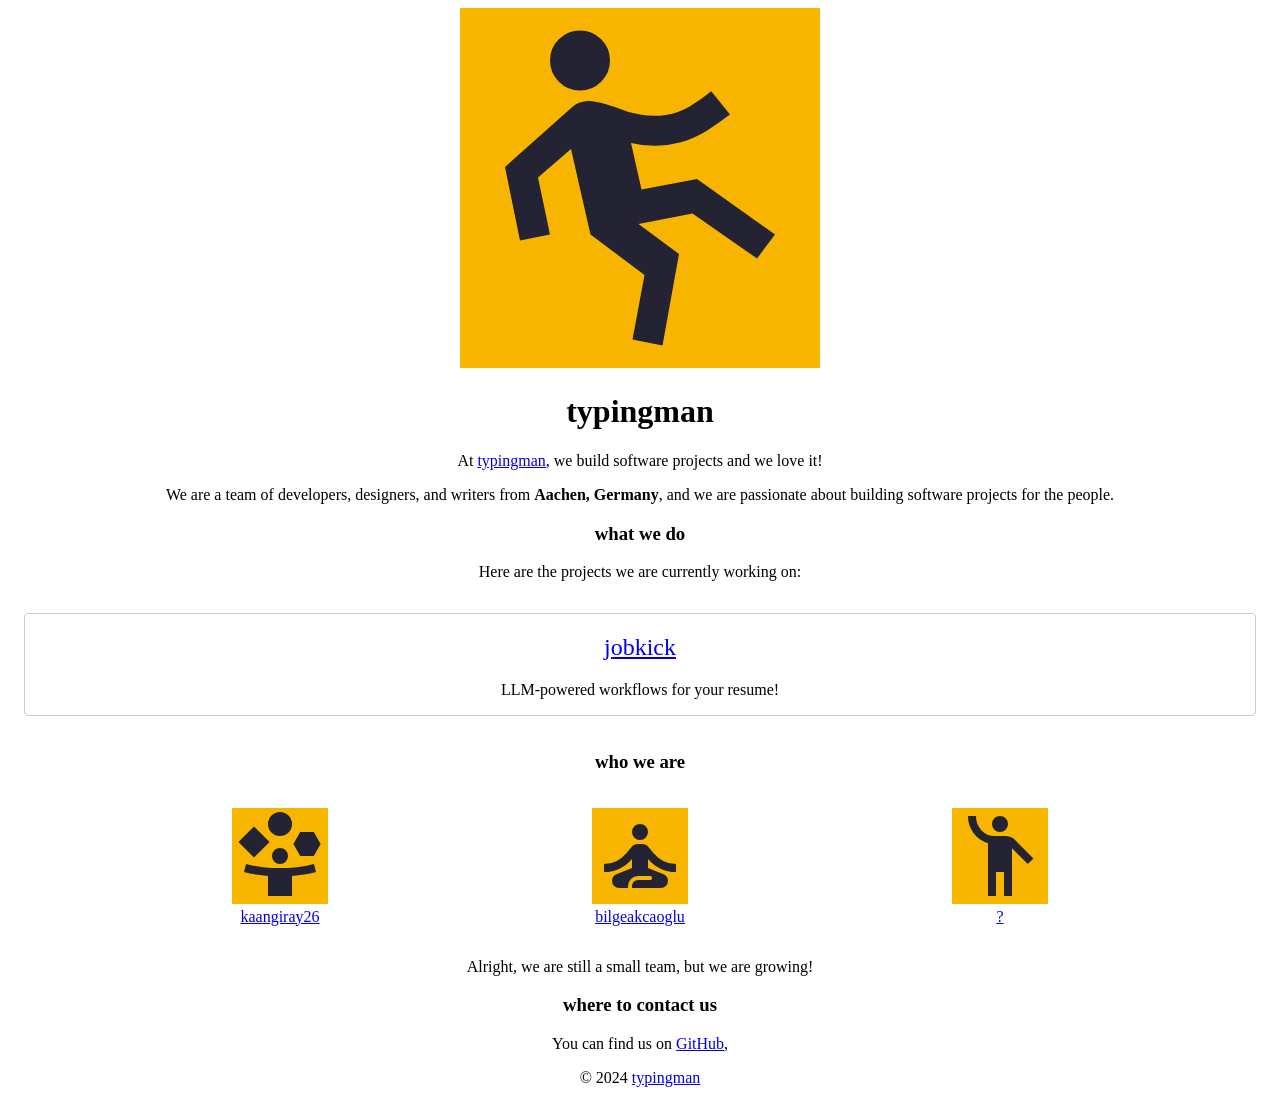
==== docs/index.html @ acd3b1e4 "page update" ====
<!doctype html>
<html lang="en">
    <head>
        <title>typingman</title>
        <meta
            name="viewport"
            content="width=device-width, initial-scale=1.0, maximum-scale=5"
        />
        <meta name="description" content="Preview of our CSS design." />
        <link rel="shortcut icon" type="image/svg+xml" href="favicon.svg" />
        <link
            rel="stylesheet"
            href="https://typingmanprojects.github.io/css/typingman.css"
        />
        <link rel="stylesheet" href="styles.css" />
    </head>

    <body>
        <main>
            <img src="favicon.svg" alt="typingman logo" width="360" />
            <h1 bold>typingman</h1>
            <p>
                At
                <a href="https://www.typingman.com/">typingman</a>, we build
                software projects and we love it!
            </p>
            <p>
                We are a team of developers, designers, and writers from
                <b title="the city of Charlemagne">Aachen, Germany</b>, and we
                are passionate about building software projects for the people.
            </p>
            <h3 bold>what we do</h3>
            <p>Here are the projects we are currently working on:</p>
            <div class="projects">
                <div class="project">
                    <h2>
                        <a href="https://jpbkick.typingman.com/">jobkick</a>
                    </h2>
                    <p>LLM-powered workflows for your resume!</p>
                </div>
            </div>
            <h3 bold>who we are</h3>
            <div class="team-members">
                <figure>
                    <img src="kaangiray26.svg" alt="kaangiray26" width="96" />
                    <figcaption>
                        <a href="https://github.com/kaangiray26">kaangiray26</a>
                    </figcaption>
                </figure>
                <figure>
                    <img
                        src="bilgeakcaoglu.svg"
                        alt="bilgeakcaoglu"
                        width="96"
                    />
                    <figcaption>
                        <a href="https://github.com/bilgeakcaoglu"
                            >bilgeakcaoglu</a
                        >
                    </figcaption>
                </figure>
                <figure>
                    <img src="emoji_people.svg" alt="you" width="96" />
                    <figcaption>
                        <a href="https://github.com/settings/profile">?</a>
                    </figcaption>
                </figure>
            </div>
            <p>Alright, we are still a small team, but we are growing!</p>
            <h3 bold>where to contact us</h3>
            <p>
                You can find us on
                <a href="https://www.github.com/typingmanprojects">GitHub</a>,
            </p>
            <footer>
                <p>
                    &copy; 2024
                    <a href="https://www.typingman.com/">typingman</a>
                </p>
            </footer>
        </main>
    </body>
</html>
---- docs/styles.css ----
body {
    text-align: center;
}

h1,
h2,
h3,
h4,
h5,
h6 {
    font-weight: normal;
}

*[bold] {
    font-weight: bold;
}

.team-members {
    display: flex;
    justify-content: space-evenly;
    flex-wrap: wrap;
}

.team-members > figure {
    flex-shrink: 0;
}

.projects {
    display: flex;
    flex: 1 1 auto;
    justify-content: space-evenly;
    flex-wrap: wrap;
}

.project {
    flex: 1;
    border: 1px solid #ccc;
    background-color: white;
    border-radius: 0.25rem;
    padding: 0 1rem;
    margin: 1rem;
}
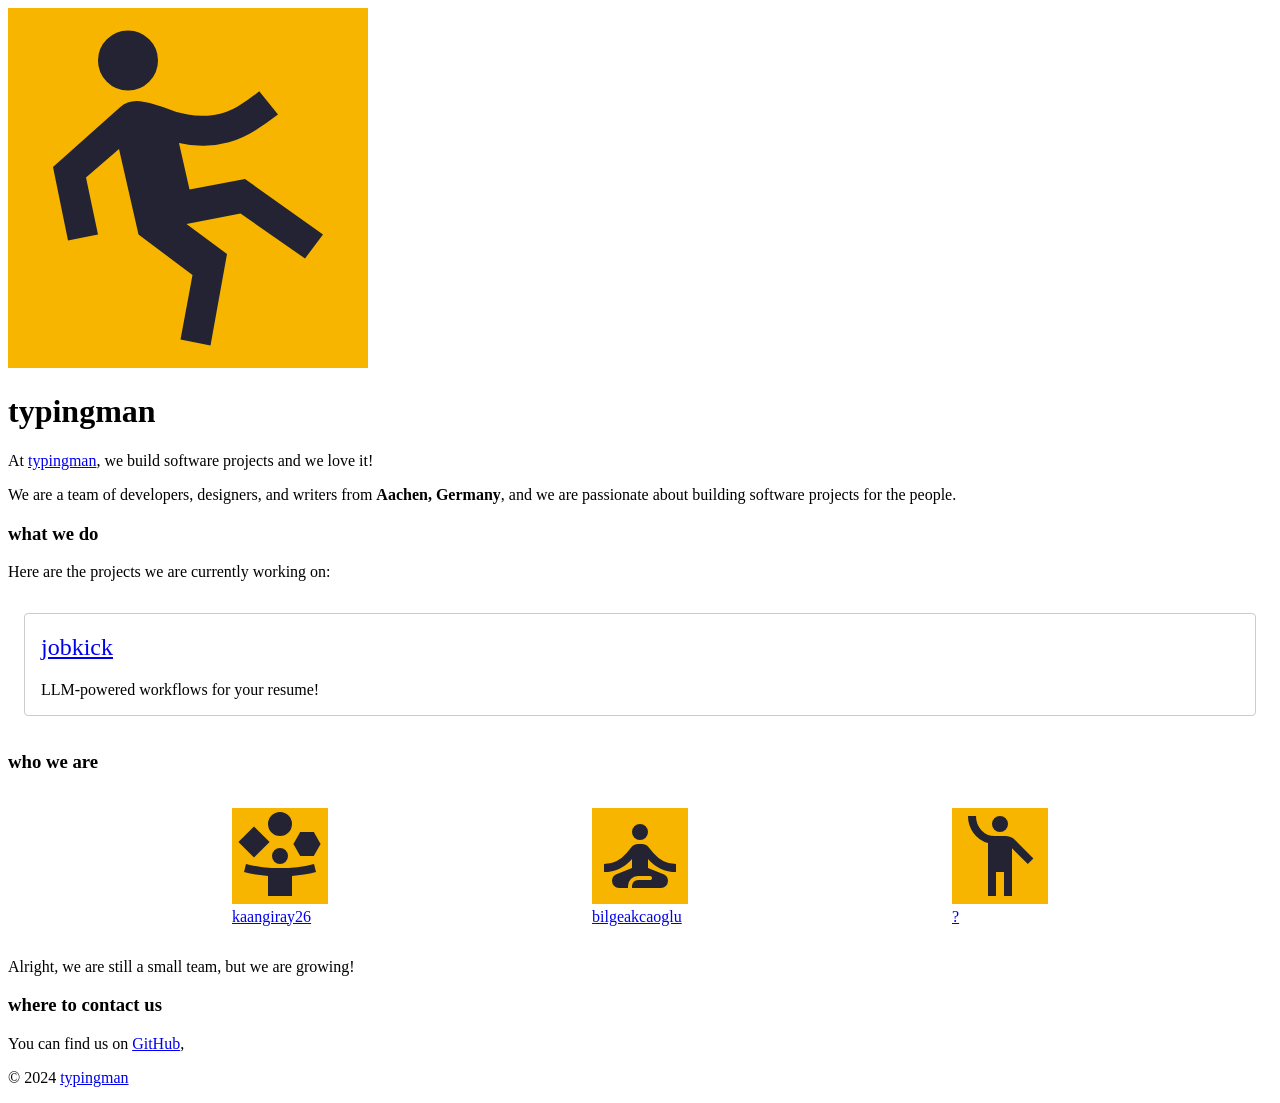
==== commit de6e14e1: "page update" ====
--- a/docs/index.html
+++ b/docs/index.html
@@ -1,12 +1,35 @@
 <!doctype html>
 <html lang="en">
     <head>
-        <title>typingman</title>
+        <meta charset="UTF-8" />
         <meta
             name="viewport"
             content="width=device-width, initial-scale=1.0, maximum-scale=5"
         />
-        <meta name="description" content="Preview of our CSS design." />
+        <title>typingman</title>
+        <link rel="canonical" href="https://www.typingman.com" />
+        <meta name="title" content="typingman" />
+        <meta name="description" content="typingman projects" />
+
+        <meta property="og:site_name" content="typingman" />
+        <meta property="og:title" content="typingman" />
+        <meta property="og:type" content="website" />
+        <meta property="og:url" content="https://www.typingman.com" />
+        <meta property="og:description" content="typingman projects" />
+        <meta
+            property="og:image"
+            content="https://www.typingman.com/typingman.png"
+        />
+
+        <meta property="twitter:card" content="summary" />
+        <meta property="twitter:url" content="https://www.typingman.com" />
+        <meta property="twitter:title" content="typingman" />
+        <meta property="twitter:description" content="typingman projects" />
+        <meta
+            property="twitter:image"
+            content="https://www.typingman.com/typingman.png"
+        />
+
         <link rel="shortcut icon" type="image/svg+xml" href="favicon.svg" />
         <link
             rel="stylesheet"
--- a/docs/styles.css
+++ b/docs/styles.css
@@ -1,7 +1,3 @@
-body {
-    text-align: center;
-}
-
 h1,
 h2,
 h3,
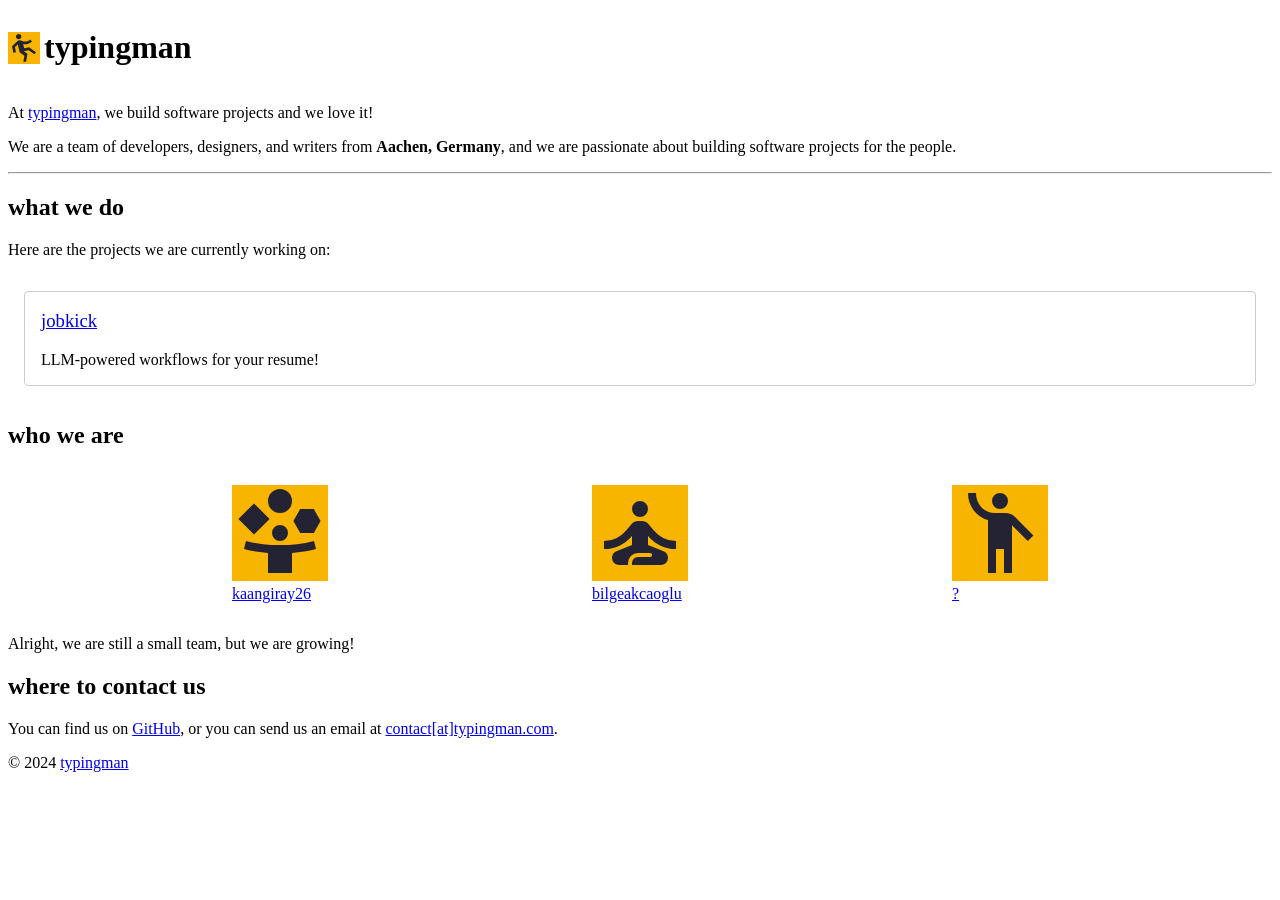
==== commit e3a529eb: "page update" ====
--- a/docs/index.html
+++ b/docs/index.html
@@ -33,15 +33,22 @@
         <link rel="shortcut icon" type="image/svg+xml" href="favicon.svg" />
         <link
             rel="stylesheet"
-            href="https://typingmanprojects.github.io/css/typingman.css"
+            href="https://css.typingman.com/typingman.min.css"
         />
         <link rel="stylesheet" href="styles.css" />
     </head>
 
     <body>
         <main>
-            <img src="favicon.svg" alt="typingman logo" width="360" />
-            <h1 bold>typingman</h1>
+            <div style="display: flex; align-items: center">
+                <img
+                    src="favicon.svg"
+                    alt="typingman logo"
+                    width="32"
+                    style="margin-right: 4px"
+                />
+                <h1 bold>typingman</h1>
+            </div>
             <p>
                 At
                 <a href="https://www.typingman.com/">typingman</a>, we build
@@ -52,17 +59,18 @@
                 <b title="the city of Charlemagne">Aachen, Germany</b>, and we
                 are passionate about building software projects for the people.
             </p>
-            <h3 bold>what we do</h3>
+            <hr />
+            <h2 bold>what we do</h2>
             <p>Here are the projects we are currently working on:</p>
             <div class="projects">
                 <div class="project">
-                    <h2>
-                        <a href="https://jpbkick.typingman.com/">jobkick</a>
-                    </h2>
+                    <h3>
+                        <a href="https://jobkick.typingman.com/">jobkick</a>
+                    </h3>
                     <p>LLM-powered workflows for your resume!</p>
                 </div>
             </div>
-            <h3 bold>who we are</h3>
+            <h2 bold>who we are</h2>
             <div class="team-members">
                 <figure>
                     <img src="kaangiray26.svg" alt="kaangiray26" width="96" />
@@ -90,10 +98,14 @@
                 </figure>
             </div>
             <p>Alright, we are still a small team, but we are growing!</p>
-            <h3 bold>where to contact us</h3>
+            <h2 bold>where to contact us</h2>
             <p>
                 You can find us on
                 <a href="https://www.github.com/typingmanprojects">GitHub</a>,
+                or you can send us an email at
+                <a href="mailto:contact@typingman.com"
+                    >contact[at]typingman.com</a
+                >.
             </p>
             <footer>
                 <p>
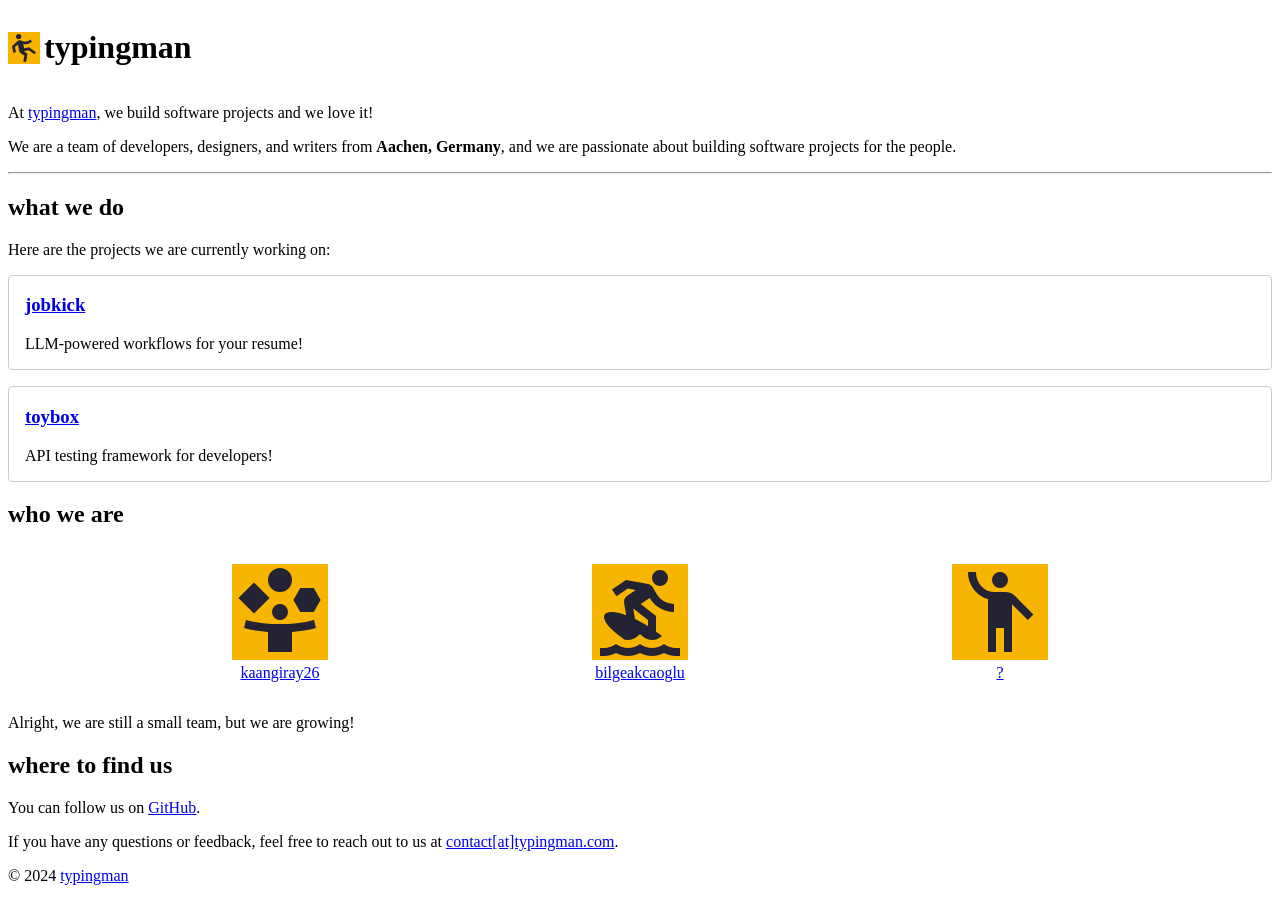
==== commit 7e6930a3: "update" ====
--- a/docs/index.html
+++ b/docs/index.html
@@ -64,10 +64,17 @@
             <p>Here are the projects we are currently working on:</p>
             <div class="projects">
                 <div class="project">
+
                     <h3>
-                        <a href="https://jobkick.typingman.com/">jobkick</a>
+                        <a href="https://github.com/typingmanprojects/jobkick">jobkick</a>
                     </h3>
                     <p>LLM-powered workflows for your resume!</p>
+                </div>
+                <div class="project">
+                    <h3>
+                        <a href="https://github.com/typingmanprojects/toybox">toybox</a>
+                    </h3>
+                    <p>API testing framework for developers!</p>
                 </div>
             </div>
             <h2 bold>who we are</h2>
@@ -93,19 +100,18 @@
                 <figure>
                     <img src="emoji_people.svg" alt="you" width="96" />
                     <figcaption>
-                        <a href="https://github.com/settings/profile">?</a>
+                        <a href="https://github.com/settings/profile">?</a
                     </figcaption>
                 </figure>
             </div>
             <p>Alright, we are still a small team, but we are growing!</p>
-            <h2 bold>where to contact us</h2>
+            <h2 bold>where to find us</h2>
             <p>
-                You can find us on
-                <a href="https://www.github.com/typingmanprojects">GitHub</a>,
-                or you can send us an email at
-                <a href="mailto:contact@typingman.com"
-                    >contact[at]typingman.com</a
-                >.
+                You can follow us on
+                <a href="https://www.github.com/typingmanprojects">GitHub</a>.
+            </p>
+            <p>
+                If you have any questions or feedback, feel free to reach out to us at <a href="mailto:contact@typingman.com">contact[at]typingman.com</a>.
             </p>
             <footer>
                 <p>
--- a/docs/styles.css
+++ b/docs/styles.css
@@ -1,14 +1,5 @@
-h1,
-h2,
-h3,
-h4,
-h5,
-h6 {
-    font-weight: normal;
-}
-
-*[bold] {
-    font-weight: bold;
+figcaption {
+    text-align: center;
 }
 
 .team-members {
@@ -23,9 +14,7 @@
 
 .projects {
     display: flex;
-    flex: 1 1 auto;
-    justify-content: space-evenly;
-    flex-wrap: wrap;
+    flex-direction: column;
 }
 
 .project {
@@ -34,5 +23,8 @@
     background-color: white;
     border-radius: 0.25rem;
     padding: 0 1rem;
-    margin: 1rem;
 }
+
+.project + .project {
+    margin-top: 1rem;
+}
